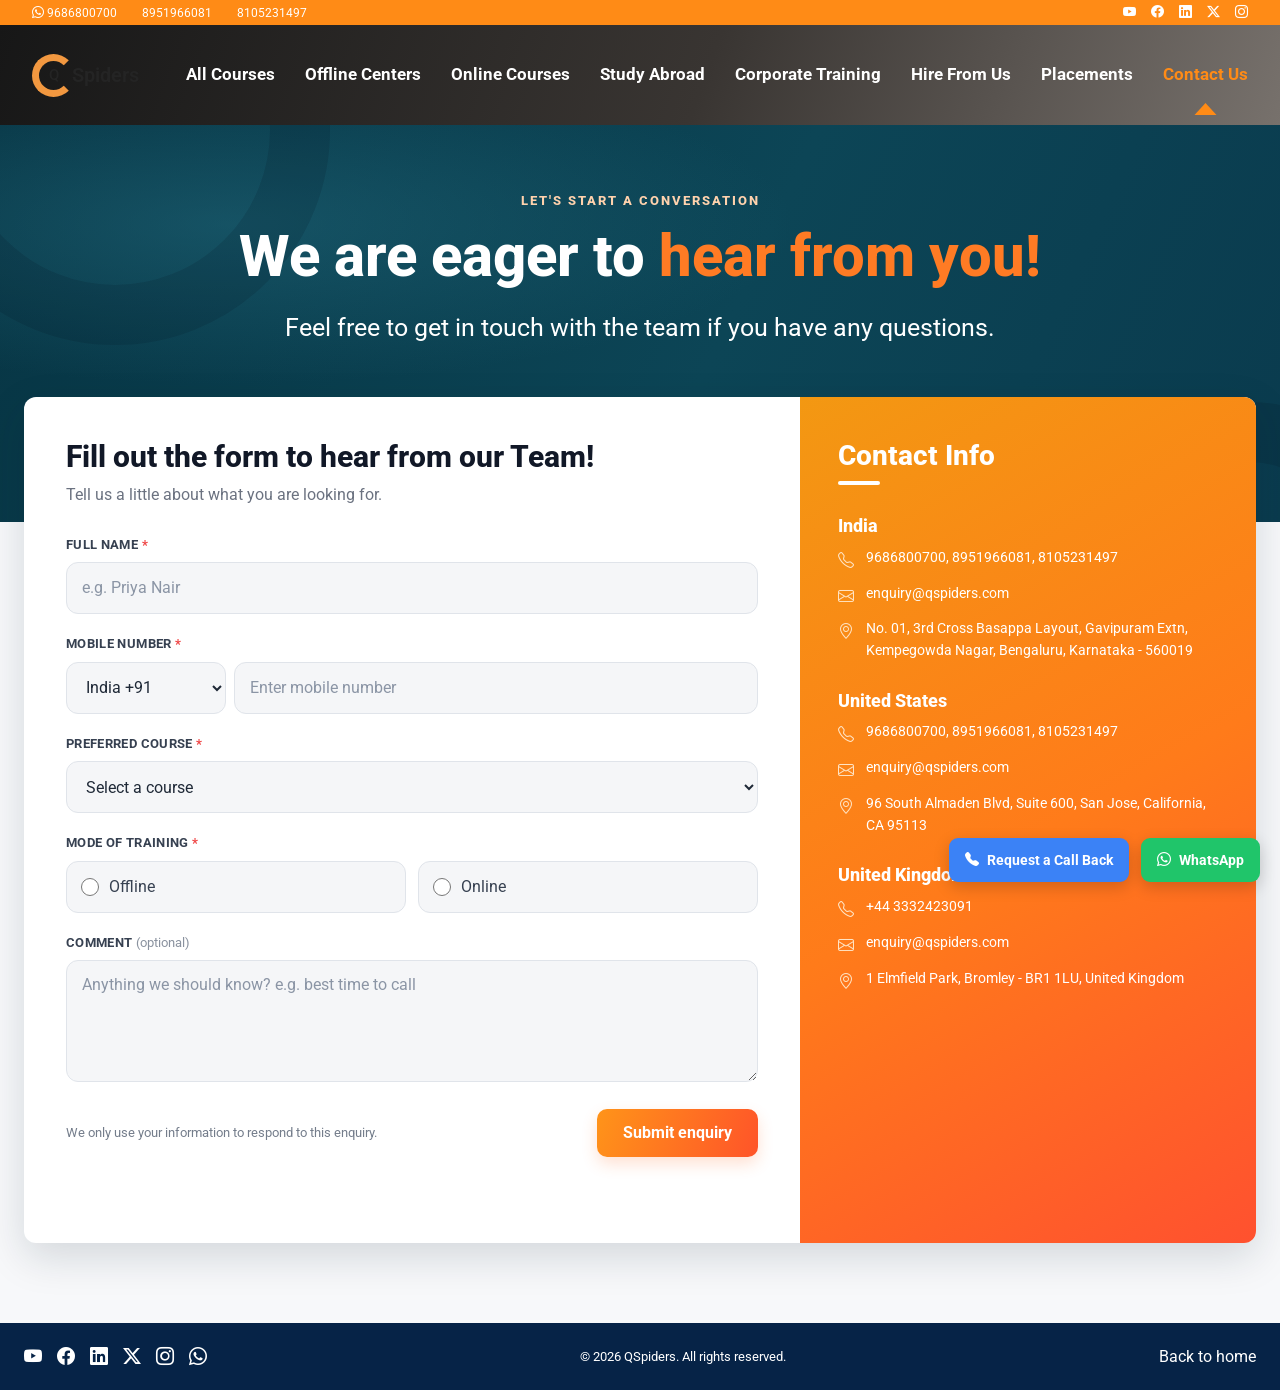
==== contact.html @ ecc55d97 "final commit" ====
<!DOCTYPE html>
<html lang="en">

<head>
    <meta charset="UTF-8">
    <meta name="viewport" content="width=device-width, initial-scale=1.0">
    <meta name="description" content="Contact QSpiders about courses, training modes, and learning centers.">

    <title>Contact Us | QSpiders</title>

    <link href="https://cdn.jsdelivr.net/npm/bootstrap@5.3.3/dist/css/bootstrap.min.css"
          rel="stylesheet">
    <link href="https://cdn.jsdelivr.net/npm/bootstrap-icons@1.11.3/font/bootstrap-icons.min.css"
          rel="stylesheet">
    <link rel="preconnect" href="https://fonts.googleapis.com">
    <link rel="preconnect" href="https://fonts.gstatic.com" crossorigin>
    <link href="https://fonts.googleapis.com/css2?family=Roboto:wght@300;400;500;600;700;800&display=swap"
          rel="stylesheet">

    <link rel="stylesheet" href="css/style.css">
    <link rel="stylesheet" href="css/header.css">
    <link rel="stylesheet" href="css/contact.css">
</head>

<body>

<!-- Shared site header; the contact page uses the same responsive navigation styles. -->
<header class="main-header">
    <div class="top-contact-bar">
        <div class="topbar-inner">
            <div class="contact-links">
                <a href="https://wa.me/919686800700"><i class="bi bi-whatsapp"></i> 9686800700</a>
                <a href="https://wa.me/918951966081">8951966081</a>
                <a href="https://wa.me/918105231497">8105231497</a>
            </div>
            <div class="social-links">
                <a href="#" aria-label="YouTube"><i class="bi bi-youtube"></i></a>
                <a href="#" aria-label="Facebook"><i class="bi bi-facebook"></i></a>
                <a href="#" aria-label="LinkedIn"><i class="bi bi-linkedin"></i></a>
                <a href="#" aria-label="X"><i class="bi bi-twitter-x"></i></a>
                <a href="#" aria-label="Instagram"><i class="bi bi-instagram"></i></a>
            </div>
        </div>
    </div>

    <nav class="main-navigation" aria-label="Main navigation">
        <div class="nav-inner">
            <a href="index.html" class="logo contact-logo" aria-label="QSpiders home">
                <span class="contact-logo-mark" aria-hidden="true">Q</span>
                <span class="contact-logo-word">Spiders</span>
            </a>

            <ul class="nav-menu" id="navMenu">
                <li><a class="nav-link" href="index.html#courses">All Courses</a></li>
                <li><a class="nav-link" href="index.html#branches">Offline Centers</a></li>
                <li><a class="nav-link" href="index.html#courses">Online Courses</a></li>
                <li><a class="nav-link" href="index.html#training-modes">Study Abroad</a></li>
                <li><a class="nav-link" href="index.html#training-modes">Corporate Training</a></li>
                <li><a class="nav-link" href="index.html#faculty">Hire From Us</a></li>
                <li><a class="nav-link" href="index.html#why-choose">Placements</a></li>
                <li class="active">
                    <a class="nav-link active" href="contact.html" aria-current="page">Contact Us</a>
                </li>
                <li class="nav-indicator" aria-hidden="true"></li>
            </ul>
        </div>
    </nav>
</header>

<main class="contact-page">
    <section class="contact-hero" aria-labelledby="contactHeading">
        <div class="contact-hero-content">
            <p class="contact-eyebrow">LET'S START A CONVERSATION</p>
            <h1 id="contactHeading">We are eager to <span>hear from you!</span></h1>
            <p class="contact-lead">Feel free to get in touch with the team if you have any questions.</p>
        </div>
    </section>

    <section class="contact-content" aria-label="Contact form and contact information">
        <div class="contact-card">
            <div class="contact-form-panel">
                <h2>Fill out the form to hear from our Team!</h2>
                <p class="contact-form-intro">Tell us a little about what you are looking for.</p>

                <form id="contactForm">
                    <div class="contact-field">
                        <label for="contactName">Full name <span aria-hidden="true">*</span></label>
                        <input type="text" id="contactName" name="name"
                               placeholder="e.g. Priya Nair" autocomplete="name" required>
                    </div>

                    <div class="contact-field">
                        <label for="contactPhone">Mobile number <span aria-hidden="true">*</span></label>
                        <div class="phone-input">
                            <select id="countryCode" name="countryCode" aria-label="Country calling code">
                                <option value="+91" selected>India +91</option>
                                <option value="+1">United States +1</option>
                                <option value="+44">United Kingdom +44</option>
                            </select>
                            <input type="tel" id="contactPhone" name="phone"
                                   placeholder="Enter mobile number" autocomplete="tel-national"
                                   inputmode="numeric" pattern="[0-9]{7,15}" required>
                        </div>
                    </div>

                    <div class="contact-field">
                        <label for="preferredCourse">Preferred course <span aria-hidden="true">*</span></label>
                        <select id="preferredCourse" name="course" required>
                            <option value="">Select a course</option>
                            <option>Java Full Stack</option>
                            <option>Python Full Stack</option>
                            <option>Software Testing</option>
                            <option>Data Science</option>
                            <option>DevOps</option>
                        </select>
                    </div>

                    <fieldset class="contact-field mode-field">
                        <legend>Mode of training <span aria-hidden="true">*</span></legend>
                        <div class="training-options">
                            <label class="training-option" for="trainingOffline">
                                <input type="radio" id="trainingOffline" name="trainingMode"
                                       value="Offline" required>
                                <span>Offline</span>
                            </label>
                            <label class="training-option" for="trainingOnline">
                                <input type="radio" id="trainingOnline" name="trainingMode"
                                       value="Online" required>
                                <span>Online</span>
                            </label>
                        </div>
                    </fieldset>

                    <div class="contact-field">
                        <label for="contactComment">Comment <span class="optional">(optional)</span></label>
                        <textarea id="contactComment" name="comment" rows="4"
                                  placeholder="Anything we should know? e.g. best time to call"></textarea>
                    </div>

                    <div class="contact-submit-row">
                        <p class="contact-privacy">We only use your information to respond to this enquiry.</p>
                        <button class="contact-submit" type="submit">Submit enquiry</button>
                    </div>
                    <p class="contact-form-message" id="contactFormMessage"
                       role="status" aria-live="polite"></p>
                </form>
            </div>

            <aside class="contact-info-panel" aria-labelledby="contactInfoHeading">
                <h2 id="contactInfoHeading">Contact Info</h2>

                <section class="contact-location">
                    <h3>India</h3>
                    <a href="tel:+919686800700"><i class="bi bi-telephone"></i>9686800700, 8951966081, 8105231497</a>
                    <a href="mailto:enquiry@qspiders.com"><i class="bi bi-envelope"></i>enquiry@qspiders.com</a>
                    <p><i class="bi bi-geo-alt"></i><span>No. 01, 3rd Cross Basappa Layout, Gavipuram Extn, Kempegowda Nagar, Bengaluru, Karnataka - 560019</span></p>
                </section>

                <section class="contact-location">
                    <h3>United States</h3>
                    <a href="tel:+919686800700"><i class="bi bi-telephone"></i>9686800700, 8951966081, 8105231497</a>
                    <a href="mailto:enquiry@qspiders.com"><i class="bi bi-envelope"></i>enquiry@qspiders.com</a>
                    <p><i class="bi bi-geo-alt"></i><span>96 South Almaden Blvd, Suite 600, San Jose, California, CA 95113</span></p>
                </section>

                <section class="contact-location">
                    <h3>United Kingdom</h3>
                    <a href="tel:+443332423091"><i class="bi bi-telephone"></i>+44 3332423091</a>
                    <a href="mailto:enquiry@qspiders.com"><i class="bi bi-envelope"></i>enquiry@qspiders.com</a>
                    <p><i class="bi bi-geo-alt"></i><span>1 Elmfield Park, Bromley - BR1 1LU, United Kingdom</span></p>
                </section>
            </aside>
        </div>
    </section>
</main>

<div class="contact-floating-actions">
    <a class="callback-action" href="#contactForm"><i class="bi bi-telephone-fill"></i> Request a Call Back</a>
    <a class="whatsapp-action" href="https://wa.me/919686800700" target="_blank"
       rel="noopener noreferrer"><i class="bi bi-whatsapp"></i> WhatsApp</a>
</div>

<footer class="contact-footer">
    <div class="contact-footer-inner">
        <div class="contact-footer-social" aria-label="Social media">
            <a href="#" aria-label="YouTube"><i class="bi bi-youtube"></i></a>
            <a href="#" aria-label="Facebook"><i class="bi bi-facebook"></i></a>
            <a href="#" aria-label="LinkedIn"><i class="bi bi-linkedin"></i></a>
            <a href="#" aria-label="X"><i class="bi bi-twitter-x"></i></a>
            <a href="#" aria-label="Instagram"><i class="bi bi-instagram"></i></a>
            <a href="https://wa.me/919686800700" aria-label="WhatsApp"><i class="bi bi-whatsapp"></i></a>
        </div>
        <p>© 2026 QSpiders. All rights reserved.</p>
        <a href="index.html">Back to home</a>
    </div>
</footer>

<script src="js/script.js"></script>
</body>
</html>
---- css/style.css ----
/* Global baseline: reset spacing, set page typography, and define default colors. */

* {
    margin: 0;
    padding: 0;
    box-sizing: border-box;
}

html {
    scroll-behavior: smooth;
}

body {
    font-family: 'Roboto', sans-serif;
    background: #ffffff;
    color: #222222;
}

a {
    text-decoration: none;
}

button {
    font-family: inherit;
}
---- css/header.css ----
/* Header presentation: contact strip, navigation links, hover menus, and responsive layout. */

* {
    box-sizing: border-box;
}

/* MAIN HEADER */

.main-header {
    width: 100%;
    position: relative;
    z-index: 1000;
}

/* =========================================
   TOP CONTACT BAR
========================================= */

.top-contact-bar {
    width: 100%;
    height: 25px;
    background: #ff8b16;
    color: #fff;
    display: flex;
    align-items: center;
    font-size: 12px;
}

.topbar-inner {
    width: 95%;
    max-width: 1450px;
    margin: auto;
    display: flex;
    justify-content: space-between;
    align-items: center;
}

.contact-links {
    display: flex;
    align-items: center;
    gap: 25px;
}

.contact-links a {
    color: #fff;
    text-decoration: none;
    font-size: 12px;
}

.social-links {
    display: flex;
    align-items: center;
    gap: 15px;
}

.social-links a {
    color: #fff;
    text-decoration: none;
    font-size: 13px;
    transition: 0.3s ease;
}

.social-links a:hover {
    color: #222;
}

/* =========================================
   MAIN NAVIGATION
========================================= */

.main-navigation {
    width: 100%;
    min-height: 100px;
    background: linear-gradient(
        110deg,
        #171717 0%,
        #393532 55%,
        #77716c 100%
    );

    position: relative;
    z-index: 1000;
}

.nav-inner {
    width: 95%;
    max-width: 1450px;
    min-height: 100px;
    margin: auto;

    display: flex;
    justify-content: space-between;
    align-items: center;
    gap: 25px;
}

/* LOGO */

.logo {
    display: flex;
    align-items: center;
    flex-shrink: 0;
}

.logo img {
    width: 125px;
    height: 75px;
    object-fit: contain;
    display: block;
}

/* =========================================
   NAVIGATION MENU
========================================= */

.nav-menu {
    list-style: none;
    display: flex;
    align-items: center;
    justify-content: flex-end;
    gap: 30px;

    padding: 0;
    margin: 0;

    position: relative;
}

.nav-menu li {
    position: relative;
    list-style: none;
    white-space: nowrap;
}

.nav-menu li.nav-indicator {
    position: absolute;
    top: 100%;
    left: 0;
    width: 0;
    height: 0;
    box-sizing: content-box;
    border-left: 11px solid transparent;
    border-right: 11px solid transparent;
    border-bottom: 12px solid #ff8b16;
    opacity: 0;
    pointer-events: none;
    z-index: 1001;
    transition:
        transform 0.35s ease,
        opacity 0.2s ease;
}

.nav-menu li a {
    color: #fff;
    text-decoration: none;

    font-size: 17px;
    font-weight: 700;

    display: inline-block;
    padding: 15px 0;

    transition: color 0.3s ease;
}

.nav-menu li a:hover {
    color: #ff8b16;
}

.nav-menu li.active a {
    color: #ff8b16;
}

/* =========================================
   HOVER EFFECTS
========================================= */

.nav-menu li a:hover {
    transform: translateY(-2px);
}

/* HEADER HOVER MENUS */

.header-mega-menu {
    position: absolute;
    top: 100%;
    left: 50%;
    display: grid;
    z-index: 1100;
    width: min(96vw, 1600px);
    height: min(78vh, 620px);
    min-height: 420px;
    padding: 12px;
    gap: 12px;
    background: #f1f2f4;
    border-radius: 12px;
    box-shadow: 0 12px 35px rgba(0, 0, 0, 0.25);
    opacity: 0;
    visibility: hidden;
    pointer-events: none;
    transform: translate(-50%, 8px);
    transition: opacity 0.2s ease, transform 0.2s ease, visibility 0.2s;
}

.header-mega-menu.is-open {
    opacity: 1;
    visibility: visible;
    pointer-events: auto;
    transform: translate(-50%, 0);
}

.courses-mega-menu {
    grid-template-columns: minmax(280px, 1fr) 4fr;
}

.centers-mega-menu {
    grid-template-columns: minmax(230px, 1.1fr) minmax(190px, 0.9fr) 4fr;
}

.mega-category-list,
.mega-city-list {
    min-width: 0;
    margin: 0;
    padding: 8px;
    overflow-y: auto;
    list-style: none;
    background: #fff;
    border-radius: 8px;
}

.mega-category-list a,
.mega-city-list a {
    min-height: 48px;
    padding: 10px 12px;
    display: flex;
    align-items: center;
    gap: 14px;
    color: #181818;
    border-radius: 6px;
    text-decoration: none;
    white-space: nowrap;
    transition: background-color 0.2s ease, color 0.2s ease;
}

.mega-category-list a:hover,
.mega-city-list a:hover {
    color: #e8790d;
    background: #f3f4f6;
}

.mega-category-list a > i:first-child,
.mega-city-list a > i:first-child {
    width: 22px;
    font-size: 19px;
    text-align: center;
}

.mega-category-list a span,
.mega-city-list a span {
    flex: 1;
}

.mega-category-list a > i:last-child,
.mega-city-list a > i:last-child {
    color: #9aa2af;
    font-size: 13px;
}

.mega-preview,
.mega-city-preview,
.mega-city-details {
    min-width: 0;
    display: flex;
    flex-direction: column;
    align-items: center;
    justify-content: flex-start;
    padding: 42px 24px;
    overflow: auto;
    background: #fff;
    border-radius: 8px;
}

.mega-icon-row {
    width: min(100%, 760px);
    display: flex;
    align-items: center;
    justify-content: space-between;
    gap: 18px;
    color: #4c4c4c;
}

.mega-icon-row i,
.mega-city-icons i {
    font-size: 32px;
}

.mega-preview p,
.mega-city-preview p {
    margin: 38px 0 0;
    color: #5d5d5d;
    font-size: 21px;
    font-weight: 700;
    text-align: center;
}

.mega-city-preview {
    justify-content: center;
    padding: 24px;
}

.mega-city-icons {
    display: grid;
    grid-template-columns: repeat(4, minmax(30px, 1fr));
    gap: 22px;
    color: #656565;
}

.mega-city-details {
    min-height: 0;
}

/* =========================================
   RESPONSIVE - TABLET
========================================= */

@media (max-width: 1200px) {

    .nav-inner {
        flex-direction: column;
        padding: 12px 0 20px;
        gap: 8px;
    }

    .nav-menu {
        justify-content: center;
        flex-wrap: wrap;
        gap: 12px 25px;
    }

    .nav-menu li a {
        font-size: 15px;
    }

    .nav-menu .nav-indicator {
        display: none;
    }

    .header-mega-menu {
        width: 96vw;
        height: min(70vh, 560px);
        min-height: 320px;
    }

    .courses-mega-menu {
        grid-template-columns: minmax(220px, 1fr) 2fr;
    }

    .centers-mega-menu {
        grid-template-columns: minmax(200px, 1fr) minmax(150px, 0.8fr) 2fr;
    }
}

/* =========================================
   RESPONSIVE - MOBILE
========================================= */

@media (max-width: 576px) {

    .top-contact-bar {
        height: auto;
        min-height: 30px;
        padding: 6px 0;
    }

    .topbar-inner {
        flex-direction: column;
        gap: 6px;
    }

    .contact-links {
        flex-wrap: wrap;
        justify-content: center;
        gap: 10px;
    }

    .social-links {
        justify-content: center;
        gap: 15px;
    }

    .main-navigation {
        min-height: auto;
    }

    .nav-inner {
        width: 100%;
        padding: 10px 12px 18px;
    }

    .logo img {
        width: 110px;
        height: 65px;
    }

    .nav-menu {
        gap: 8px 17px;
    }

    .nav-menu li a {
        font-size: 13px;
        padding: 6px 0;
    }

    .header-mega-menu {
        width: calc(100vw - 20px);
        height: min(70vh, 500px);
        min-height: 0;
        padding: 8px;
        gap: 8px;
    }

    .courses-mega-menu,
    .centers-mega-menu {
        grid-template-columns: 1fr;
    }

    .mega-preview,
    .mega-city-preview,
    .mega-city-details {
        display: none;
    }

    .mega-category-list a,
    .mega-city-list a {
        min-height: 40px;
        padding: 7px 8px;
        font-size: 13px;
    }
}
---- css/contact.css ----
/* Contact page presentation: intro banner, enquiry form, location details, and footer. */

.contact-page {
    background: #f7f8fa;
}

.contact-logo {
    gap: 0;
    color: #242424;
    font-size: 20px;
    font-weight: 600;
    text-decoration: none;
}

.contact-logo-mark {
    width: 43px;
    height: 43px;
    display: inline-grid;
    place-items: center;
    margin-right: -3px;
    color: #242424;
    border: 7px solid #f29840;
    border-right-color: transparent;
    border-radius: 50%;
    font-size: 15px;
    font-weight: 500;
}

.contact-logo-word {
    position: relative;
    z-index: 1;
}

.contact-hero {
    position: relative;
    overflow: hidden;
    min-height: 390px;
    padding: 66px 24px 175px;
    color: #fff;
    text-align: center;
    background:
        radial-gradient(ellipse at 18% 25%, rgba(37, 112, 132, 0.45), transparent 38%),
        linear-gradient(115deg, #073544 0%, #0c4556 56%, #0a3b4e 100%);
}

.contact-hero::before,
.contact-hero::after {
    position: absolute;
    content: "";
    border: 60px solid rgba(0, 20, 32, 0.14);
    border-radius: 50%;
    pointer-events: none;
}

.contact-hero::before {
    width: 430px;
    height: 430px;
    top: -210px;
    left: -100px;
}

.contact-hero::after {
    width: 300px;
    height: 300px;
    right: -120px;
    bottom: -180px;
}

.contact-hero-content {
    position: relative;
    z-index: 1;
    max-width: 1280px;
    margin: 0 auto;
}

.contact-eyebrow {
    margin: 0 0 12px;
    color: #ffd2ad;
    font-size: 13px;
    font-weight: 800;
    letter-spacing: 2px;
}

.contact-hero h1 {
    margin: 0;
    font-size: clamp(36px, 5vw, 58px);
    font-weight: 800;
    line-height: 1.15;
}

.contact-hero h1 span {
    color: #ff7b24;
}

.contact-lead {
    margin: 20px 0 0;
    font-size: clamp(17px, 2.2vw, 25px);
    font-weight: 400;
}

.contact-content {
    position: relative;
    z-index: 2;
    max-width: 1380px;
    margin: -125px auto 0;
    padding: 0 24px 80px;
}

.contact-card {
    display: grid;
    grid-template-columns: minmax(0, 1.7fr) minmax(320px, 1fr);
    overflow: hidden;
    background: #fff;
    border-radius: 12px;
    box-shadow: 0 14px 40px rgba(13, 35, 48, 0.15);
}

.contact-form-panel {
    min-width: 0;
    padding: 42px;
}

.contact-form-panel h2 {
    margin: 0;
    color: #111827;
    font-size: clamp(22px, 2.4vw, 30px);
    font-weight: 800;
}

.contact-form-intro {
    margin: 8px 0 28px;
    color: #6b7280;
}

.contact-form-panel form {
    display: grid;
    gap: 20px;
}

.contact-field {
    min-width: 0;
    margin: 0;
    padding: 0;
    border: 0;
}

.contact-field > label,
.contact-field legend {
    display: block;
    margin: 0 0 8px;
    color: #374151;
    font-size: 13px;
    font-weight: 700;
    letter-spacing: 0.35px;
    text-transform: uppercase;
}

.contact-field > label > span:not(.optional),
.contact-field legend > span {
    color: #ef4444;
}

.contact-field .optional {
    color: #8a929f;
    font-weight: 400;
    letter-spacing: 0;
    text-transform: none;
}

.contact-field input:not([type="radio"]),
.contact-field select,
.contact-field textarea {
    width: 100%;
    min-height: 52px;
    padding: 12px 15px;
    color: #1f2937;
    background: #f5f6f8;
    border: 1px solid #e0e4ea;
    border-radius: 12px;
    font: inherit;
}

.contact-field textarea {
    min-height: 112px;
    resize: vertical;
}

.contact-field input::placeholder,
.contact-field textarea::placeholder {
    color: #8b95a5;
}

.contact-field input:focus,
.contact-field select:focus,
.contact-field textarea:focus {
    outline: 0;
    border-color: #f28a1c;
    box-shadow: 0 0 0 3px rgba(242, 138, 28, 0.16);
}

.phone-input {
    display: grid;
    grid-template-columns: minmax(145px, 0.55fr) minmax(0, 1.8fr);
    gap: 8px;
}

.training-options {
    display: grid;
    grid-template-columns: repeat(2, minmax(0, 1fr));
    gap: 12px;
}

.training-option {
    min-height: 52px;
    display: flex;
    align-items: center;
    gap: 10px;
    padding: 10px 14px;
    color: #374151;
    background: #f5f6f8;
    border: 1px solid #e0e4ea;
    border-radius: 12px;
    cursor: pointer;
    transition: border-color 0.2s ease, background-color 0.2s ease;
}

.training-option:has(input:checked) {
    background: #fff8f1;
    border-color: #f28a1c;
}

.training-option input {
    width: 18px;
    height: 18px;
    accent-color: #f47721;
}

.contact-submit-row {
    display: flex;
    align-items: center;
    justify-content: space-between;
    gap: 18px;
}

.contact-privacy {
    margin: 0;
    color: #747d8b;
    font-size: 13px;
    line-height: 1.5;
}

.contact-submit {
    flex-shrink: 0;
    min-height: 48px;
    padding: 0 26px;
    color: #fff;
    background: linear-gradient(110deg, #ff9419, #ff5429);
    border: 0;
    border-radius: 10px;
    font-weight: 700;
    cursor: pointer;
    box-shadow: 0 7px 16px rgba(255, 104, 35, 0.2);
    transition: transform 0.2s ease, box-shadow 0.2s ease;
}

.contact-submit:hover {
    transform: translateY(-2px);
    box-shadow: 0 10px 20px rgba(255, 104, 35, 0.28);
}

.contact-submit:focus-visible,
.contact-footer a:focus-visible,
.contact-floating-actions a:focus-visible {
    outline: 3px solid #172554;
    outline-offset: 3px;
}

.contact-form-message {
    min-height: 1.5em;
    margin: 0;
    color: #176b3a;
    font-weight: 600;
}

.contact-info-panel {
    padding: 42px 38px;
    color: #fff;
    background: linear-gradient(150deg, #f39812 0%, #ff7b1a 52%, #ff512f 100%);
}

.contact-info-panel > h2 {
    margin: 0 0 30px;
    font-size: 28px;
    font-weight: 800;
}

.contact-info-panel > h2::after {
    display: block;
    width: 42px;
    height: 4px;
    margin-top: 9px;
    content: "";
    background: #fff;
    border-radius: 4px;
}

.contact-location {
    margin-bottom: 28px;
}

.contact-location:last-child {
    margin-bottom: 0;
}

.contact-location h3 {
    margin: 0 0 10px;
    font-size: 18px;
    font-weight: 800;
}

.contact-location a,
.contact-location p {
    display: flex;
    align-items: flex-start;
    gap: 10px;
    margin: 0 0 9px;
    color: #fff;
    font-size: 14px;
    line-height: 1.55;
    text-decoration: none;
}

.contact-location a:hover {
    text-decoration: underline;
}

.contact-location i {
    flex: 0 0 18px;
    margin-top: 2px;
    color: #ffe3c3;
    font-size: 16px;
}

.contact-floating-actions {
    position: fixed;
    right: 20px;
    bottom: 18px;
    z-index: 900;
    display: flex;
    gap: 12px;
}

.contact-floating-actions a {
    min-height: 44px;
    display: inline-flex;
    align-items: center;
    justify-content: center;
    gap: 8px;
    padding: 0 16px;
    color: #fff;
    border-radius: 9px;
    box-shadow: 0 5px 16px rgba(0, 0, 0, 0.18);
    font-size: 14px;
    font-weight: 700;
    text-decoration: none;
}

.callback-action {
    background: #3b82f6;
}

.whatsapp-action {
    background: #20c56a;
}

.contact-footer {
    padding: 20px 24px;
    color: #fff;
    background: #062347;
}

.contact-footer-inner {
    max-width: 1380px;
    display: flex;
    align-items: center;
    justify-content: space-between;
    gap: 20px;
    margin: 0 auto;
}

.contact-footer p {
    margin: 0;
    font-size: 13px;
}

.contact-footer-inner > a,
.contact-footer-social a {
    color: #fff;
    text-decoration: none;
}

.contact-footer-inner > a:hover,
.contact-footer-social a:hover {
    color: #ff9a32;
}

.contact-footer-social {
    display: flex;
    gap: 15px;
    font-size: 18px;
}

@media (max-width: 900px) {
    .contact-card {
        grid-template-columns: 1fr;
    }

    .contact-info-panel {
        display: grid;
        grid-template-columns: repeat(2, minmax(0, 1fr));
        gap: 0 24px;
    }

    .contact-info-panel > h2 {
        grid-column: 1 / -1;
    }
}

@media (max-width: 576px) {
    .contact-hero {
        min-height: 340px;
        padding: 54px 18px 150px;
    }

    .contact-hero h1 {
        font-size: 35px;
    }

    .contact-content {
        margin-top: -105px;
        padding: 0 14px 45px;
    }

    .contact-form-panel,
    .contact-info-panel {
        padding: 28px 20px;
    }

    .contact-info-panel {
        display: block;
    }

    .phone-input {
        grid-template-columns: 1fr;
    }

    .contact-submit-row {
        align-items: stretch;
        flex-direction: column;
    }

    .contact-floating-actions {
        right: 10px;
        bottom: 10px;
        gap: 8px;
    }

    .contact-floating-actions a {
        min-height: 40px;
        padding: 0 11px;
        font-size: 12px;
    }

    .contact-footer-inner {
        flex-direction: column;
        text-align: center;
    }
}
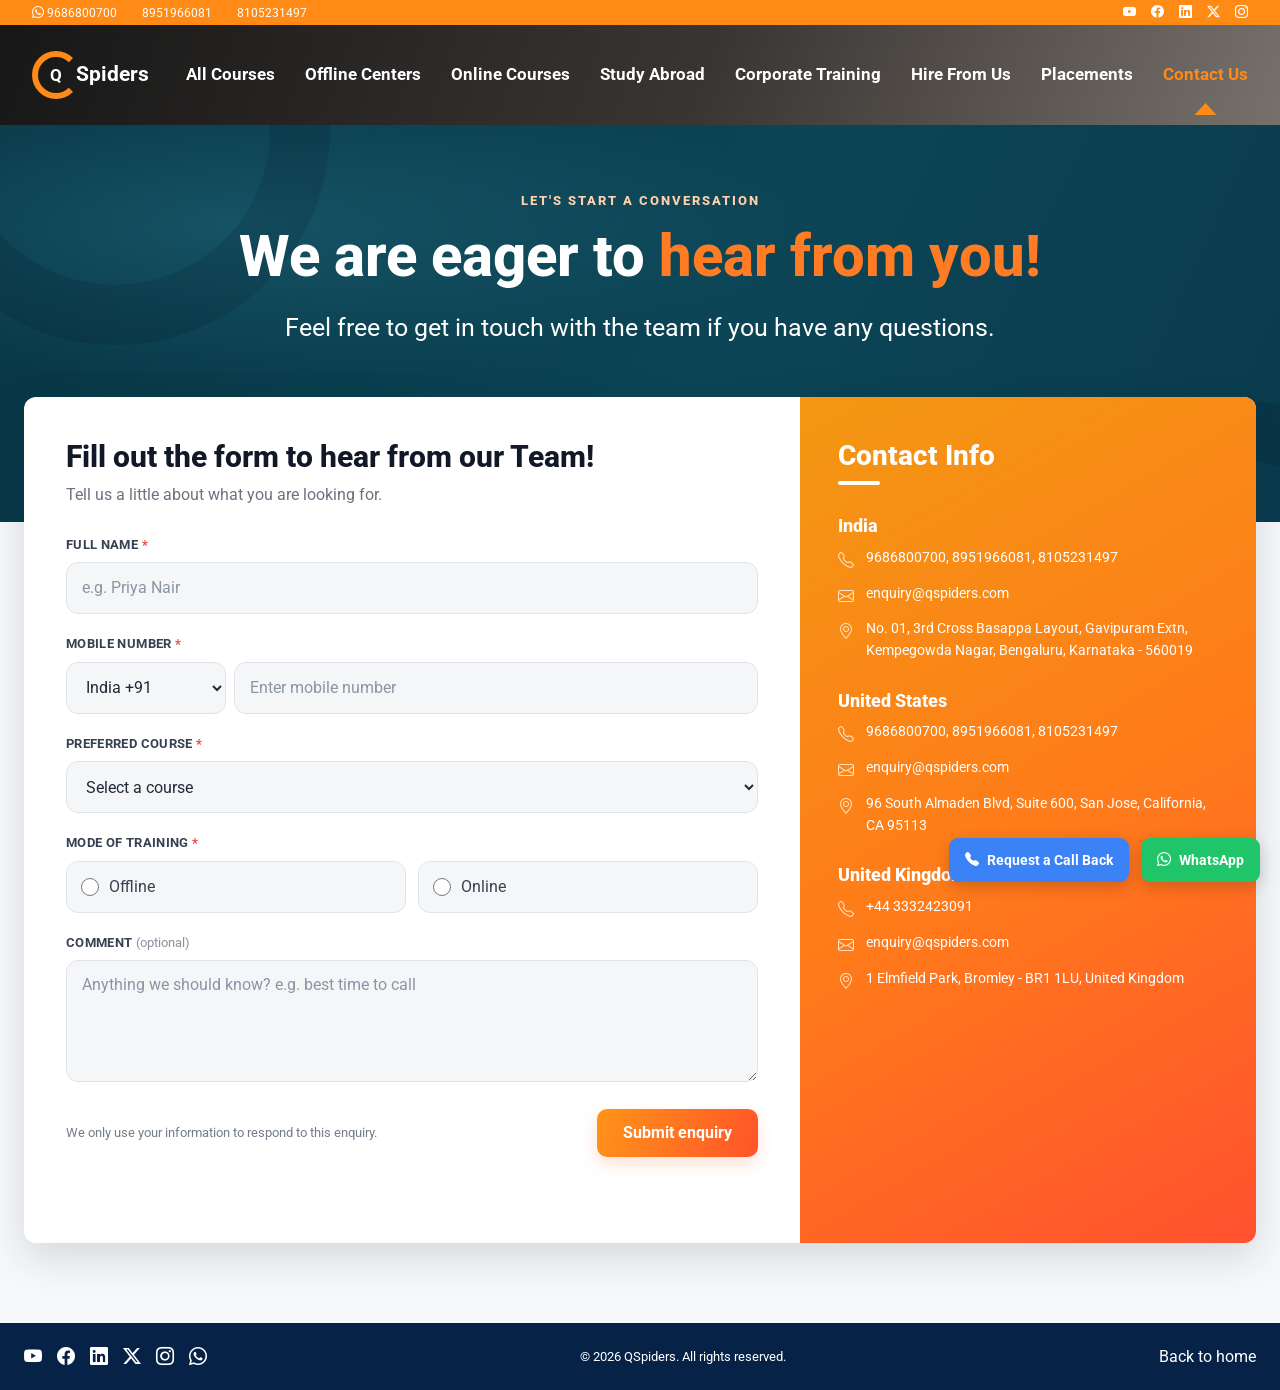
==== commit 4fc5b58b: "final commit" ====
--- a/contact.html
+++ b/contact.html
@@ -45,9 +45,9 @@
 
     <nav class="main-navigation" aria-label="Main navigation">
         <div class="nav-inner">
-            <a href="index.html" class="logo contact-logo" aria-label="QSpiders home">
-                <span class="contact-logo-mark" aria-hidden="true">Q</span>
-                <span class="contact-logo-word">Spiders</span>
+            <a href="index.html" class="logo" aria-label="QSpiders home">
+                <span class="logo-mark" aria-hidden="true">Q</span>
+                <span class="logo-word">Spiders</span>
             </a>
 
             <ul class="nav-menu" id="navMenu">
--- a/css/header.css
+++ b/css/header.css
@@ -101,6 +101,29 @@
     display: flex;
     align-items: center;
     flex-shrink: 0;
+    color: #fff;
+    font-size: 21px;
+    font-weight: 700;
+    text-decoration: none;
+}
+
+.logo-mark {
+    width: 48px;
+    height: 48px;
+    display: inline-grid;
+    place-items: center;
+    margin-right: -4px;
+    color: #fff;
+    border: 6px solid #ff8b16;
+    border-right-color: transparent;
+    border-radius: 50%;
+    font-size: 17px;
+    line-height: 1;
+}
+
+.logo-word {
+    position: relative;
+    z-index: 1;
 }
 
 .logo img {
--- a/css/contact.css
+++ b/css/contact.css
@@ -2,33 +2,6 @@
 
 .contact-page {
     background: #f7f8fa;
-}
-
-.contact-logo {
-    gap: 0;
-    color: #242424;
-    font-size: 20px;
-    font-weight: 600;
-    text-decoration: none;
-}
-
-.contact-logo-mark {
-    width: 43px;
-    height: 43px;
-    display: inline-grid;
-    place-items: center;
-    margin-right: -3px;
-    color: #242424;
-    border: 7px solid #f29840;
-    border-right-color: transparent;
-    border-radius: 50%;
-    font-size: 15px;
-    font-weight: 500;
-}
-
-.contact-logo-word {
-    position: relative;
-    z-index: 1;
 }
 
 .contact-hero {
